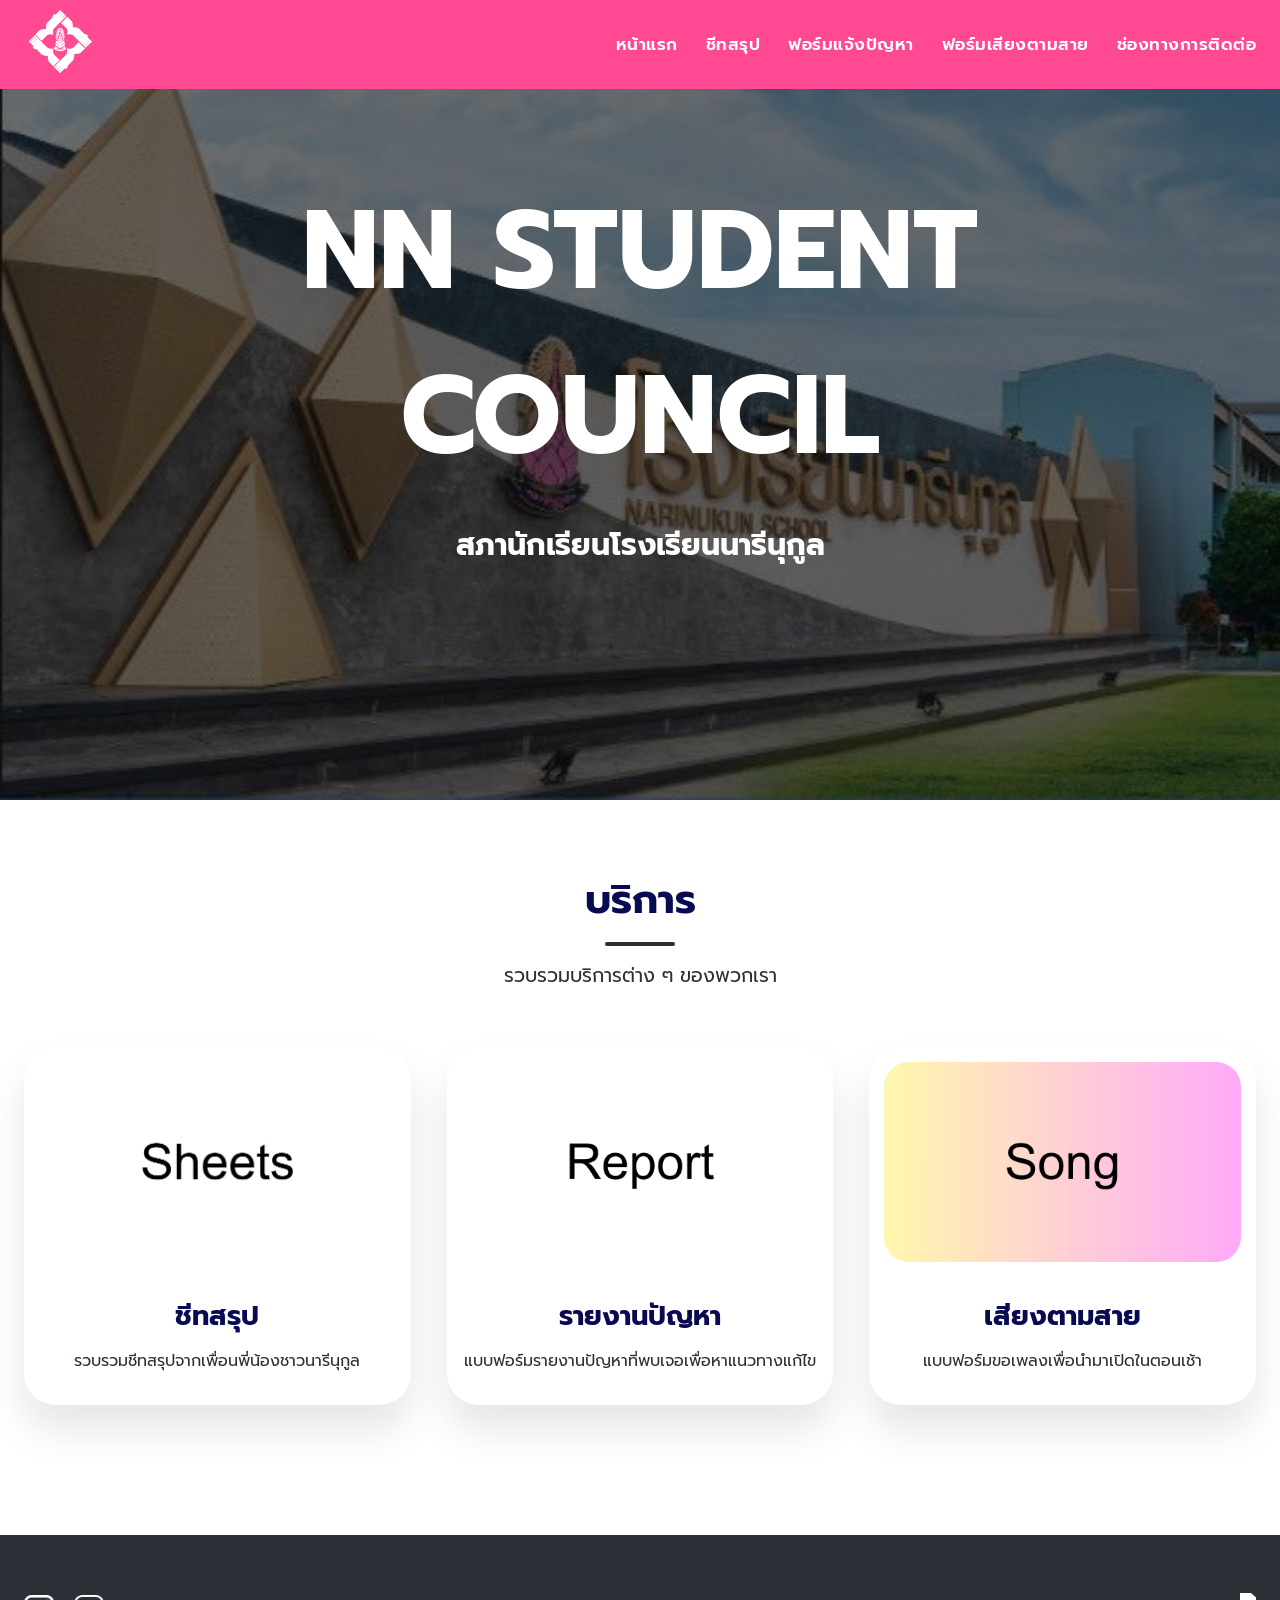
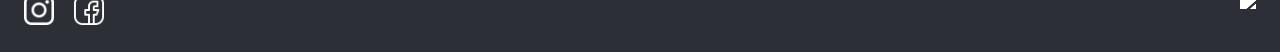
==== index.html @ 53f2d87c "Add files via upload" ====
<!DOCTYPE html>
<html lang="en">
<head>
    <meta charset="UTF-8">
    <meta name="viewport" content="width=device-width, initial-scale=1.0">
    <title>NNSC</title>
    <link rel="stylesheet" href="css/style.css">
</head>
<body>

    <header>
        <nav>
            <div class="container">
                <div class="nav-wrapper">
                    <div class="logo">
                        <a href="index.html"><img src="pics/nnsclogowhite.png" alt="NNSClogo" class="NNSClogo" ></a>
                    </div>
                    <ul class="menu">
                        <li><a href="index.html">หน้าแรก</a></li>
                        <li><a href="sheet/sheet.html">ชีทสรุป</a></li>
                        <li><a href="https://forms.gle/SfSw9uC3S4TPVWY87" target="_blank">ฟอร์มแจ้งปัญหา</a></li>
                        <li><a href="https://forms.gle/Y8nrn2Q5153oJuC29" target="_blank">ฟอร์มเสียงตามสาย</a></li>
                        <li><a href="#contact">ช่องทางการติดต่อ</a></li>
                    </ul>
                    <div class="hamburger">
                       <img src="pics/menus.png" alt="fas fa-bars" style="height: 30px; width: 30px; ">
                    </div>
                </div>
            </div>
        </nav>

        <div class="nnsc-title">
            <div class="container">
                <div class="nnsc-title-wrapper">
                    <div class="nnsc-title-box">
                        <h1>NN STUDENT <br> COUNCIL</h1><br>
                        <h3>สภานักเรียนโรงเรียนนารีนุกูล</h3>
                    </div>
                </div>
            </div>
        </div>
    </header>

    <section class="services">
        <div class="container">
            <div class="services-title">
                <h2>บริการ</h2>
                <p>รวบรวมบริการต่าง ๆ ของพวกเรา</p>
            </div>

            <div class="services-grid">
                <a href="sheet/sheet.html">
                    <div class="services-items">
                        <img src="pics/sheets.jpg" alt="sheets">
                        <h3>ชีทสรุป</h3>
                        <p>รวบรวมชีทสรุปจากเพื่อนพี่น้องชาวนารีนุกูล</p>
                    </div>
                </a>

                <a href="https://forms.gle/SfSw9uC3S4TPVWY87" target="_blank">
                    <div class="services-items">
                        <img src="pics/report.jpg" alt="sheets">
                        <h3>รายงานปัญหา</h3>
                        <p>แบบฟอร์มรายงานปัญหาที่พบเจอเพื่อหาแนวทางแก้ไข</p>
                    </div>
                </a>

                <a href="https://forms.gle/Y8nrn2Q5153oJuC29" target="_blank">
                    <div class="services-items">
                        <img src="pics/song.jpg" alt="sheets">
                        <h3>เสียงตามสาย</h3>
                        <p>แบบฟอร์มขอเพลงเพื่อนำมาเปิดในตอนเช้า</p>
                    </div>
                </a>
            </div>
        </div>
    </section>

    <footer id="contact">
        <div class="container">
            <div class="footer-wrapper">
                <div class="footer-grid">
                    <div class="footer-grid-items">
                        <ul>
                            <li><a href="https://www.instagram.com/narinukun.sc/"><img src="pics/instagram.png" class="icon"></a></li>
                            <li><a href="https://www.facebook.com/studentcouncilnarinukun"><img src="pics/facebook.png" class="icon"></a></li>
                        </ul>
                    </div>
                    <div class="footer-grid-items">
                        <img src="pics/NNSC_LOGO_ALLWHITE.png" class="biglogo">
                    </div>
                </div>
            </div>
        </div>
    </footer>

    <script src="script.js"> </script>
    
</body>
</html>
---- css/style.css ----
@import url('https://fonts.googleapis.com/css2?family=Prompt:wght@100;200;300;400;500;600;700;800;900&display=swap');
:root {
    --white: #ffffff;
    --pink: #ff4a93;
    --navy: #090b52;
    --gray:  #2d2f36;
    --black: #000000;
}

* {
    margin: 0;
    padding: 0;
    box-sizing: border-box;
    font-family:"Prompt", sans-serif;
    text-decoration: none;
}

body {
    background-color: var(--white);
    color: var(--gray);
    line-height: 1.5;
    scroll-behavior: smooth;
}

.container {
    max-width: 1320px;
    margin: 0 auto;
    padding: 0 24px;
}

.hamburger {
    filter: brightness(0) invert(1);
    font-size: 1.5rem;
    display: none;
    cursor: pointer;
    padding: 8px 12px;
}

/* header & nav */
header {
    height: 800px;
    background: url("../pics/nn.png");
    background-repeat: no-repeat;
    background-size: cover;
}

header nav {
    background: var(--pink);
    padding: 5px 0;
}
        
.nav-wrapper {
    position: relative;
    height: 10%;
    display: flex;
    justify-content: space-between;
    align-items: center;
    flex-wrap: wrap;
}

.logo {
    display: flex;
    align-items: center;
}

.NNSClogo {
    width: 4.5rem;
    object-fit: contain;
}

.menu {
    display: flex;
    gap: 28px;
    list-style: none;
}

.menu li a {
    color:var(--white);
    font-weight: 600;
    font-size: 1.05rem;
    padding: 8px 0;
    letter-spacing: 0.5px;
    border-bottom: 2px solid transparent;
}

.menu li a:hover {
    border-bottom-color:var(--white);
    color:var(--white);
}

/* nnsc */
.nnsc-title {
    padding: 70px 0 80px;
    text-align: center;
}

.nnsc-title-wrapper {
    color: var(--white);
    display: flex;
    justify-content: center;
    align-items: center;
    text-align: center ;
}

.nnsc-title-box {
    width: 55rem;
    margin: 0.625rem;
    padding-bottom: 10rem;
}
                
.nnsc-title-box h1 {
    font-size: clamp(2rem, 10vw, 6.875rem);
    text-transform: uppercase;
}

.nnsc-title-box h3 { 
    font-size: clamp(1rem, 10vw, 1.875rem);
    }    

/* services section */
.services {
    padding: 70px 0 80px;
    background: var(--white);
}

.services-title {
    text-align: center;
    margin-bottom: 56px;
}

.services-title h2 {
    font-size: 2.5rem;
    color: var(--navy);
    font-weight: 700;
    position: relative;
}

.services-title h2:after {
    content: '';
    display: block;
    width: 70px;
    height: 4px;
    background: var(--gray);
    margin: 12px auto 0;
    border-radius: 4px;
}

.services-title p {
    font-size: 1.2rem;
    color:var(--gray);
    margin-top: 16px;
}

.services-grid {
    display: grid;
    grid-template-columns: repeat(auto-fit, minmax(280px, 1fr));
    gap: 36px;
}

.services-items {
    background: white;
    border-radius: 32px;
    padding: 15px 15px 32px;
    text-align: center;
    box-shadow: 0 25px 40px rgba(0, 0, 0, 0.1);
    transition: transform 0.25s, box-shadow 0.3s;
    cursor: pointer;
}

.services-items:hover {
    transform: translateY(-8px);
    box-shadow: 0 25px 40px rgba(0, 0, 0, 0.1);
}

.services-items img {
    width: 100%;
    height: auto;
    object-fit: contain;
    margin-bottom: 15px;
    border-radius: 25px;
}

.services-items h3 {
    font-size: 1.7rem;
    margin: 12px 0;
    color:var(--navy);
}

.services-items p {
    color:var(--gray);
    font-size: 1rem;
}

/* footer */
footer {
    background: var(--gray);
    color:var(--white);
    padding: 40px 0 20px;
    margin-top: 50px;
}

.footer-grid {
    display: flex;
    flex-wrap: wrap;
    justify-content: space-between;
    align-items: center;
    gap: 5px;
}

.footer-grid-items ul {
    display: flex;
    gap: 20px;
    list-style: none;
}

.icon {
    width: 30px;
    height: 30px;
    margin-top: 20px;
    filter: brightness(0) invert(1);
    transition: opacity 0.2s;
}

.icon:hover {
    opacity: 0.8;
}

.biglogo {
    height: 6rem;
    width: auto;
    filter: brightness(0) invert(1);
}

/* responsive */
@media (max-width: 800px) {
.menu {
    display: none;
    flex-direction: column;
    width: 100%;
    background:var(--pink);
    padding: 15px;
    margin-top: 20px;
    gap: 14px;
}
.menu.show {
    display: flex;
}
.hamburger {
    display: block;
}
.nnsc-title-box {
    font-size: 2.5rem ;
}
.form-container {
    padding: 24px 20px;
    margin: 30px 20px;
}
.footer-grid {
    margin: 5px 0 0;
    flex-direction: column;
    text-align: center;
}
}

@media (max-width: 550px) {
    .services-grid {
        gap: 20px;
    }
    .sheet-grid {
        grid-template-columns: 1fr;
    }
}
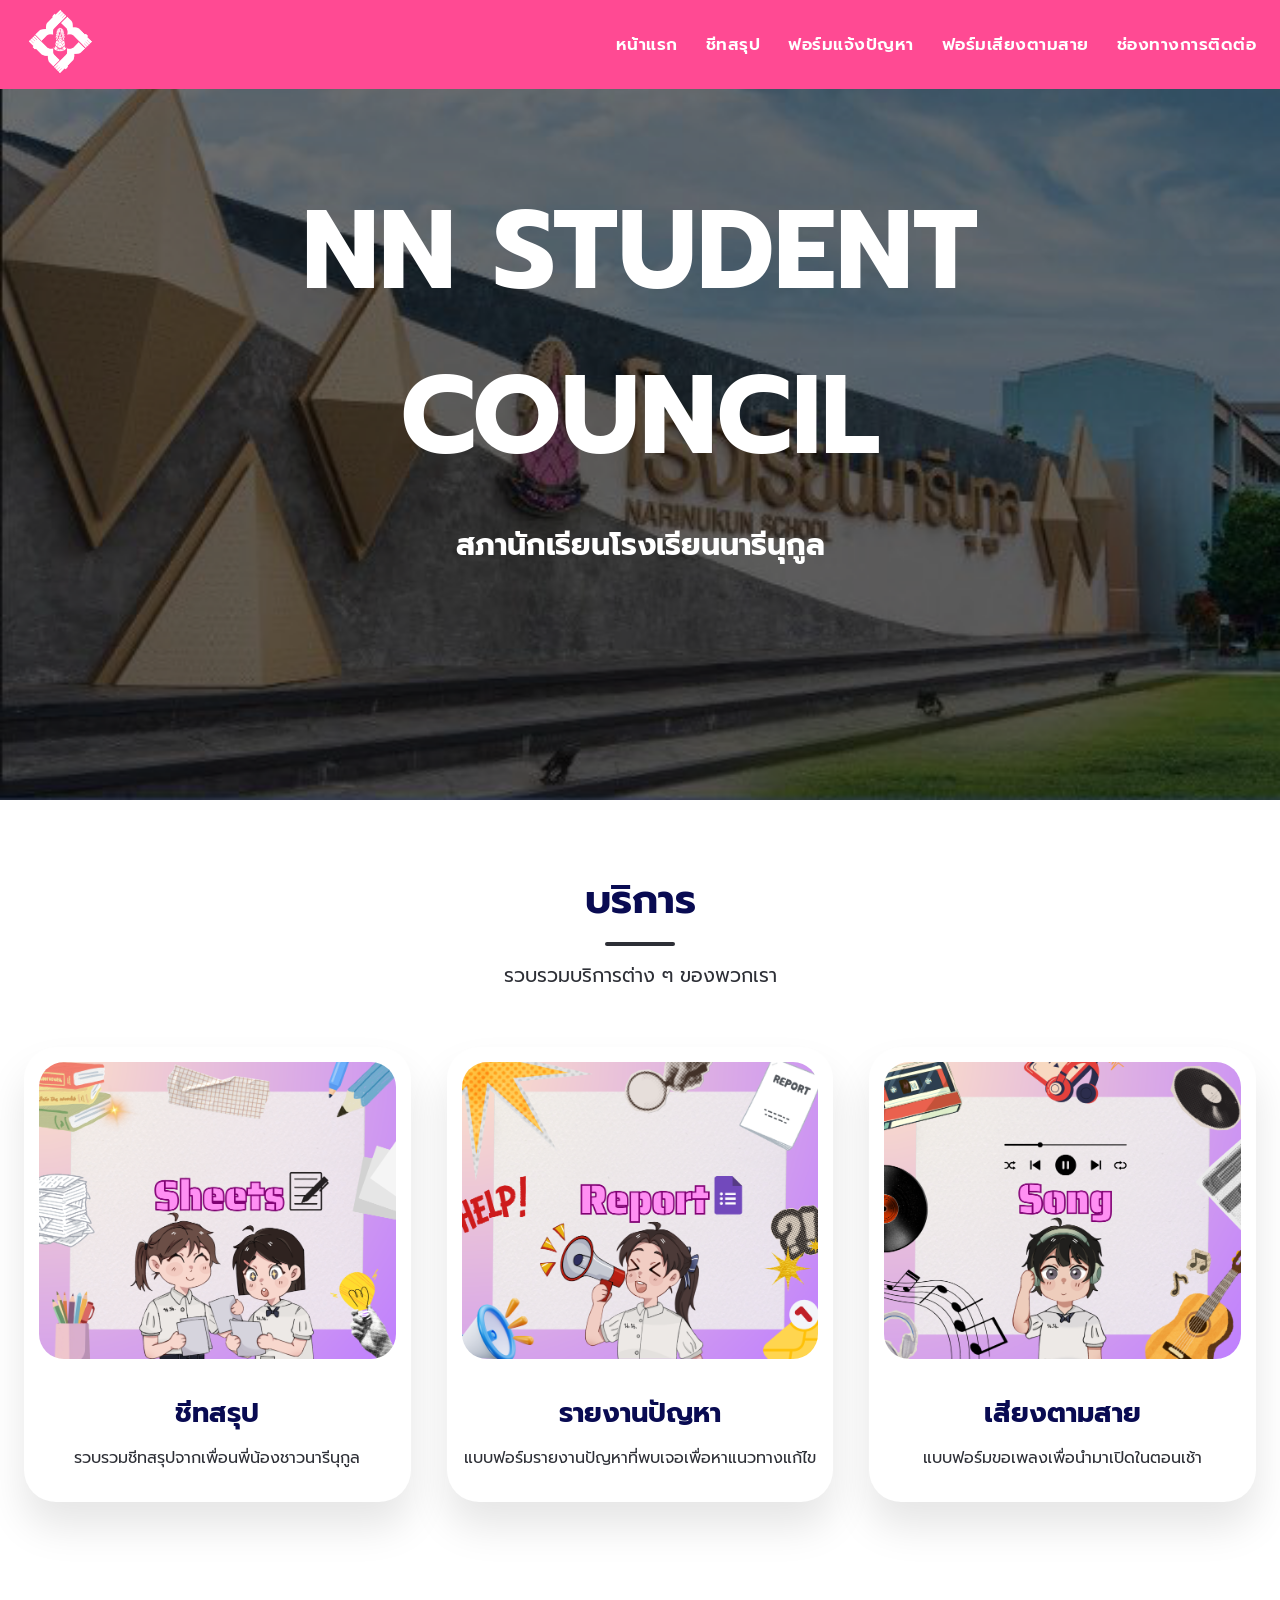
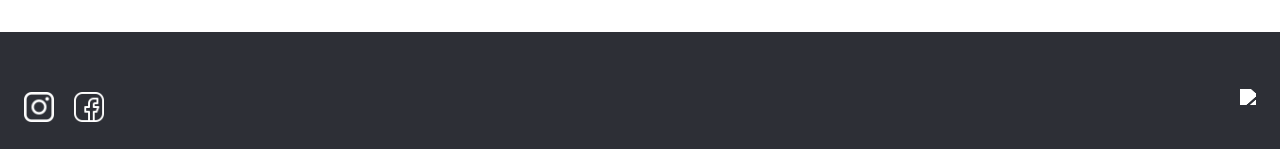
==== commit eebaf627: "Add files via upload" ====
--- a/index.html
+++ b/index.html
@@ -51,7 +51,7 @@
             <div class="services-grid">
                 <a href="sheet/sheet.html">
                     <div class="services-items">
-                        <img src="pics/sheets.jpg" alt="sheets">
+                        <img src="pics/sheets.png" alt="sheets">
                         <h3>ชีทสรุป</h3>
                         <p>รวบรวมชีทสรุปจากเพื่อนพี่น้องชาวนารีนุกูล</p>
                     </div>
@@ -59,7 +59,7 @@
 
                 <a href="https://forms.gle/SfSw9uC3S4TPVWY87" target="_blank">
                     <div class="services-items">
-                        <img src="pics/report.jpg" alt="sheets">
+                        <img src="pics/report.png" alt="sheets">
                         <h3>รายงานปัญหา</h3>
                         <p>แบบฟอร์มรายงานปัญหาที่พบเจอเพื่อหาแนวทางแก้ไข</p>
                     </div>
@@ -67,7 +67,7 @@
 
                 <a href="https://forms.gle/Y8nrn2Q5153oJuC29" target="_blank">
                     <div class="services-items">
-                        <img src="pics/song.jpg" alt="sheets">
+                        <img src="pics/song.png" alt="sheets">
                         <h3>เสียงตามสาย</h3>
                         <p>แบบฟอร์มขอเพลงเพื่อนำมาเปิดในตอนเช้า</p>
                     </div>
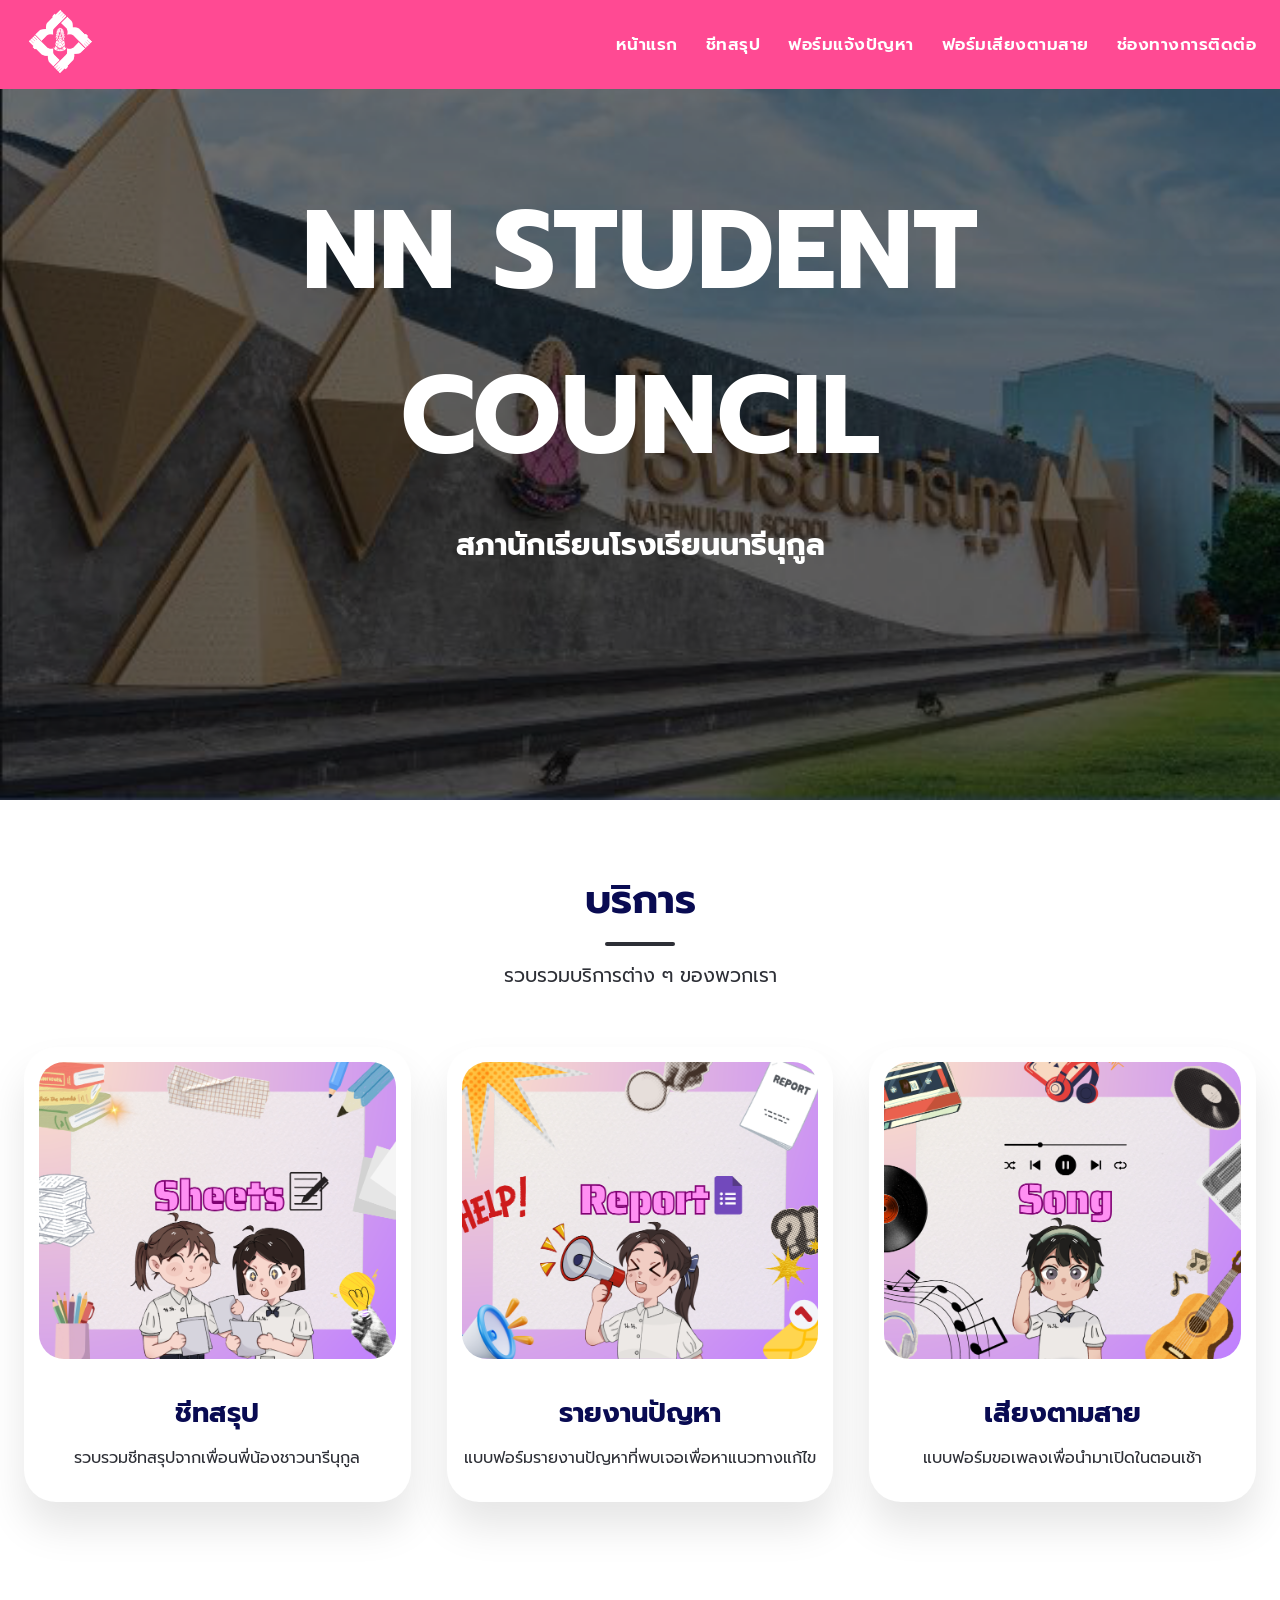
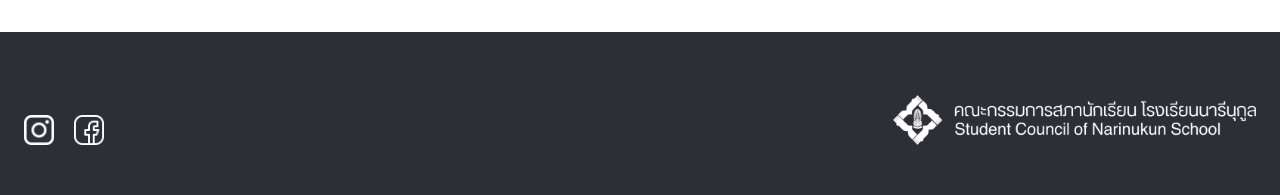
==== commit 96753d0a: "Add files via upload" ====
--- a/index.html
+++ b/index.html
@@ -87,7 +87,7 @@
                         </ul>
                     </div>
                     <div class="footer-grid-items">
-                        <img src="pics/NNSC_LOGO_ALLWHITE.png" class="biglogo">
+                        <img src="pics/NNSC_LOGO_ALLWHITE.PNG" class="biglogo">
                     </div>
                 </div>
             </div>
